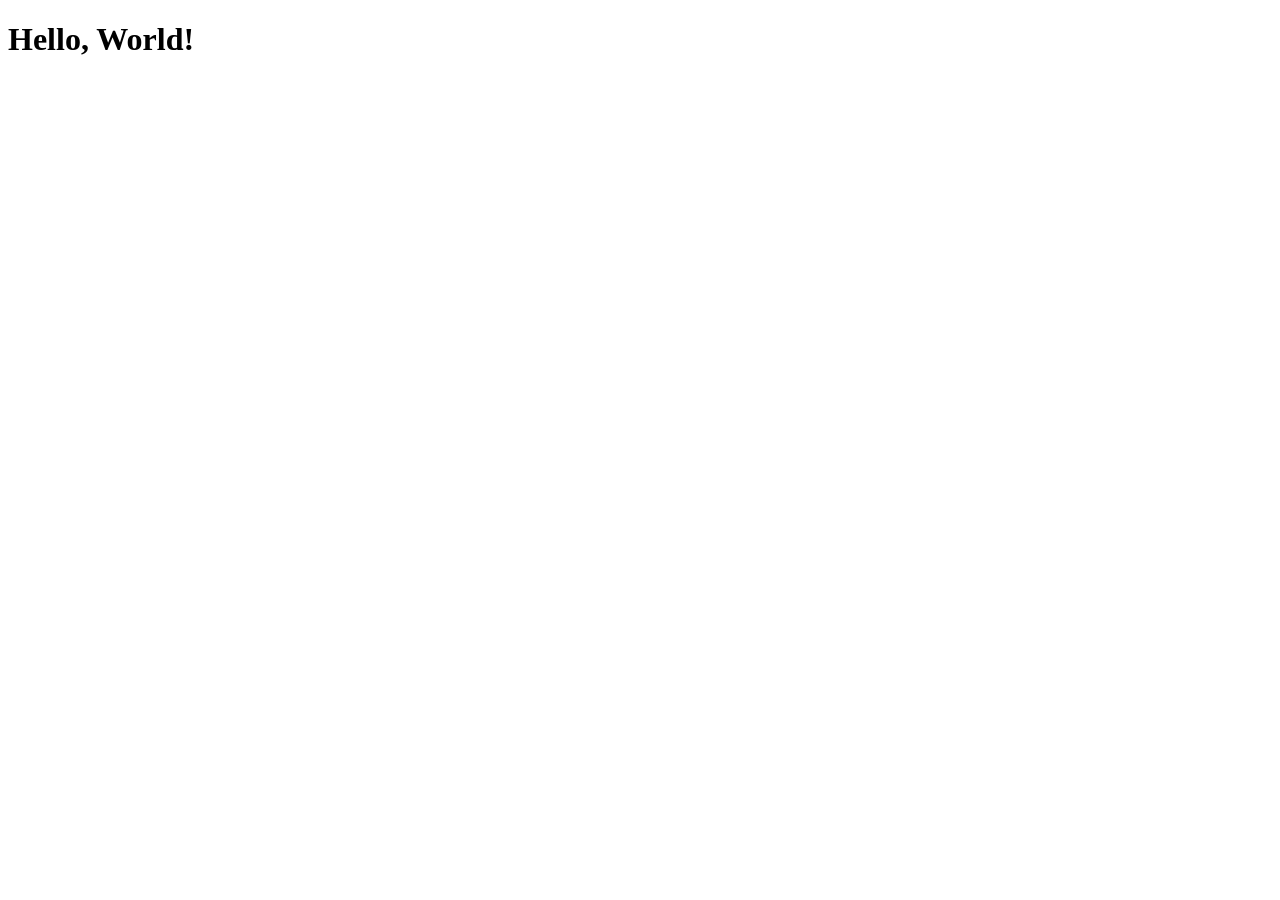
==== index.html @ 7ccb66b3 "criei o index" ====
<!DOCTYPE html>
<html lang="pt-br">
<head>
    <meta charset="UTF-8">
    <meta name="viewport" content="width=device-width, initial-scale=1.0">
    <link rel="shortcut icon" href="favicon.ico" type="image/x-icon">
    <title>Projeto Redes Sociais</title>
</head>
<body>
    <h1>Hello, World!</h1>
</body>
</html>
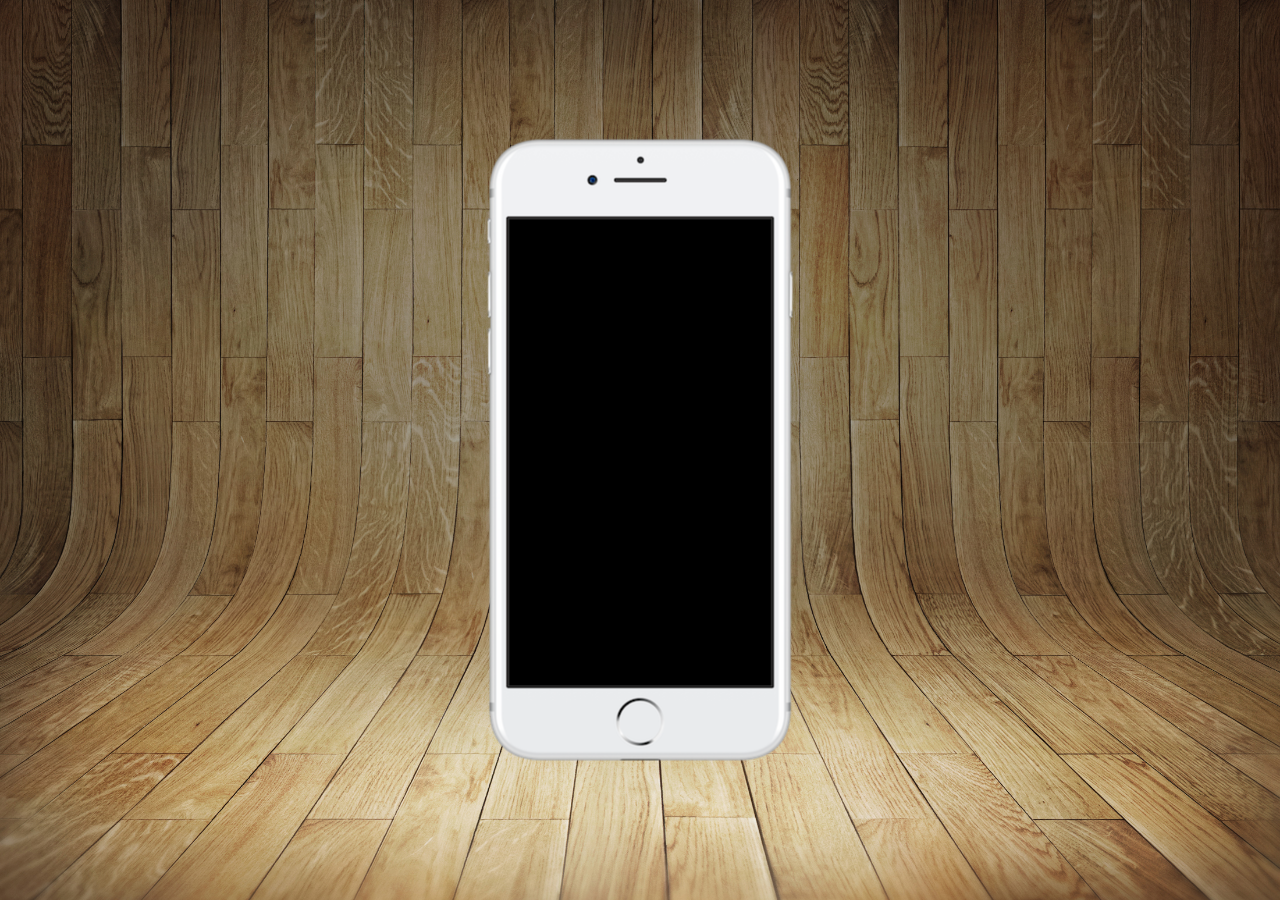
==== commit 1a6702cd: "coloquei o cll" ====
--- a/index.html
+++ b/index.html
@@ -5,8 +5,16 @@
     <meta name="viewport" content="width=device-width, initial-scale=1.0">
     <link rel="shortcut icon" href="favicon.ico" type="image/x-icon">
     <title>Projeto Redes Sociais</title>
+    <link rel="stylesheet" href="/estilos/style.css">
 </head>
 <body>
-    <h1>Hello, World!</h1>
+    <main>
+        <section id="telefone">
+
+        </section>
+        <section id="redes-sociais">
+
+        </section>
+    </main>
 </body>
 </html>
--- a/estilos/style.css
+++ b/estilos/style.css
@@ -0,0 +1,35 @@
+@charset "UTF-8";
+
+* {
+    margin: 0px;
+    padding: 0px;
+    font-family: Arial, Helvetica, sans-serif;
+}
+
+html, body {
+    width: 100vw;
+    height: 100vh;
+    background-color: black;
+}
+
+body{
+    background: url('../imagens/fundo-madeira.jpg') no-repeat top center;
+    background-size: cover;
+    background-attachment: fixed;
+}
+
+main {
+    height: 100vh;
+    position: relative;
+}
+
+section#telefone {
+    width: 311px;
+    height: 627px;
+    background: url(../imagens/frame-iphone.png) no-repeat;
+
+    position: absolute;
+    top: 50%;
+    left: 50%;
+    transform: translate(-50%, -50%);
+}
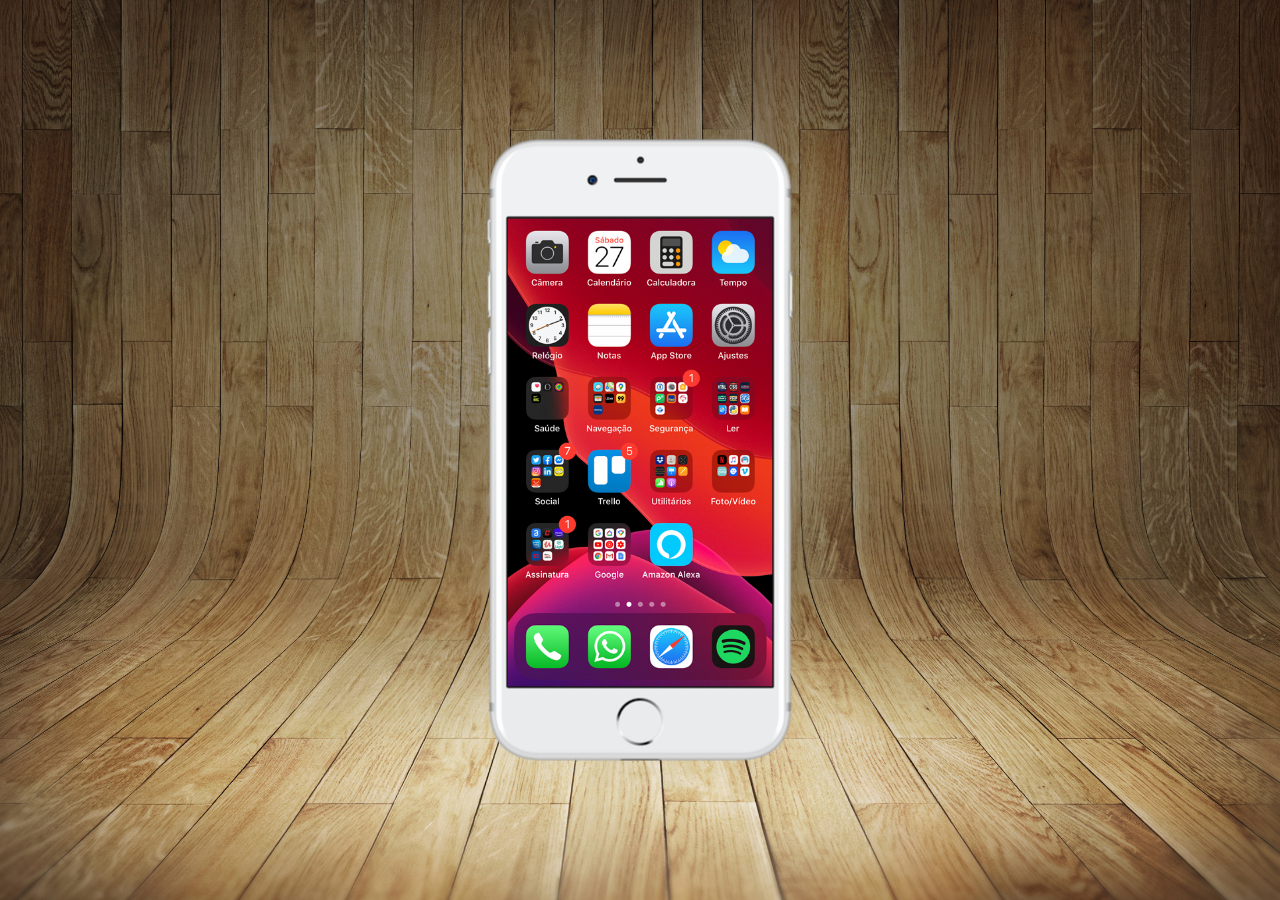
==== commit 6db443cb: "criei a tela home" ====
--- a/index.html
+++ b/index.html
@@ -10,7 +10,7 @@
 <body>
     <main>
         <section id="telefone">
-
+            <iframe src="home.html" frameborder="0" name="tela" id="tela"></iframe>
         </section>
         <section id="redes-sociais">
 
--- a/estilos/style.css
+++ b/estilos/style.css
@@ -13,7 +13,7 @@
 }
 
 body{
-    background: url('../imagens/fundo-madeira.jpg') no-repeat top center;
+    background: url('../imagens/fundo-madeira.jpg') no-repeat center center;
     background-size: cover;
     background-attachment: fixed;
 }
@@ -32,4 +32,12 @@
     top: 50%;
     left: 50%;
     transform: translate(-50%, -50%);
+}
+
+iframe#tela {
+    position: relative;
+    top: 82px;
+    left: 23px;
+    width: 265px;
+    height: 468px;
 }
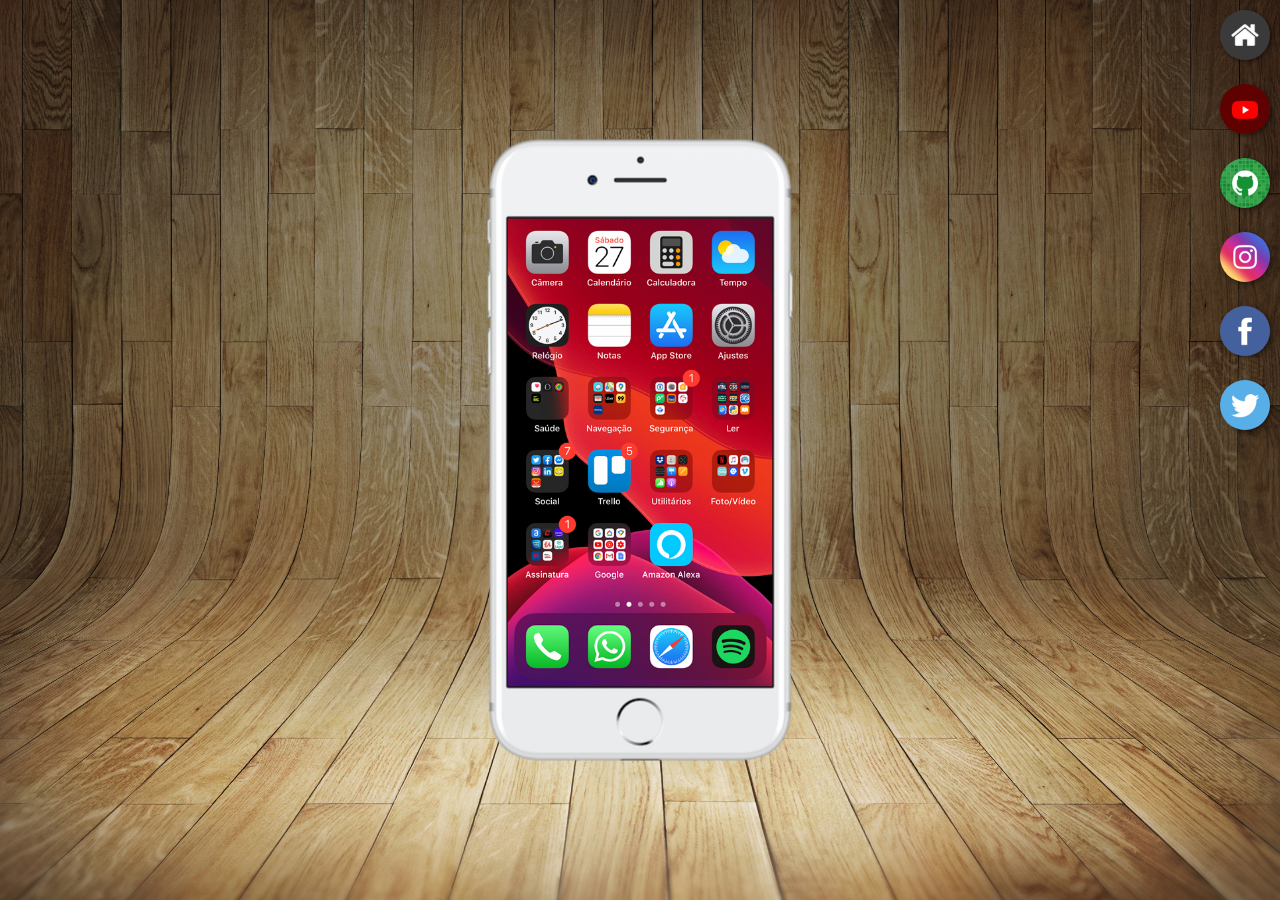
==== commit 11beaba1: "criei botoes sociais" ====
--- a/index.html
+++ b/index.html
@@ -10,10 +10,29 @@
 <body>
     <main>
         <section id="telefone">
-            <iframe src="home.html" frameborder="0" name="tela" id="tela"></iframe>
+            <iframe src="home.html" frameborder="0" name="tela" id="tela">
+                Seu navegador não suporta iframes.
+            </iframe>
         </section>
         <section id="redes-sociais">
-
+            <a href="#" target="tela">
+                <img src="imagens/logo-home.jpg" alt="">
+            </a><br>
+            <a href="#" target="tela">
+                <img src="imagens/logo-youtube.jpg" alt="">
+            </a><br>
+            <a href="#" target="tela">
+                <img src="imagens/logo-github.jpg" alt="">
+            </a><br>
+            <a href="#" target="tela">
+                <img src="imagens/logo-instagram.jpg" alt="">
+            </a><br>
+            <a href="#" target="tela">
+                <img src="imagens/logo-facebook.jpg" alt="">
+            </a><br>
+            <a href="#" target="tela">
+                <img src="imagens/logo-twitter.jpg" alt="">
+            </a><br>
         </section>
     </main>
 </body>
--- a/estilos/style.css
+++ b/estilos/style.css
@@ -40,4 +40,24 @@
     left: 23px;
     width: 265px;
     height: 468px;
+}
+
+section#redes-sociais {
+    text-align: right;
+}
+
+section#redes-sociais img{
+    width: 50px;
+    margin: 10px;
+    border-radius: 50%;
+    box-shadow: 2px 2px 5px rgba(0, 0, 0, 0.473);
+    box-sizing: border-box;
+}
+
+section#redes-sociais img:hover{
+    border: 1px solid rgba(255, 255, 255, 0.733);
+    transform: scale(1);
+    transition: transform 0.2s, border 1s;
+    transform: translate(-2px, -2px);
+    box-shadow: 5px 5px 10px rgba(0, 0, 0, 0.473);
 }
